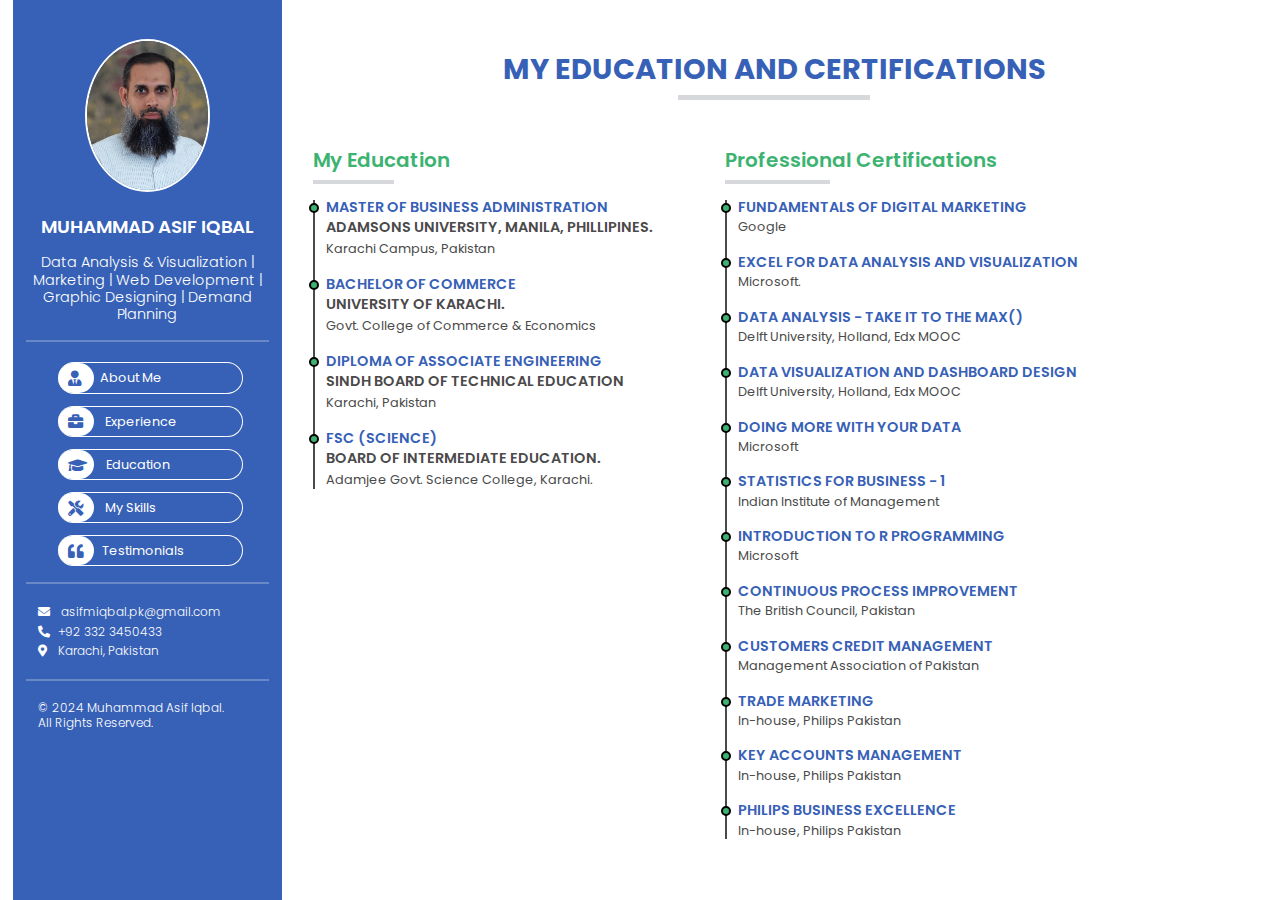
==== education.html @ bdbd3a94 "Copy Original without Portfolio" ====
<!DOCTYPE html>
<html lang="en">

<head>
    <meta charset="UTF-8">
    <meta http-equiv="X-UA-Compatible" content="IE=edge">
    <meta name="viewport" content="width=device-width, initial-scale=1, shrink-to-fit=no">
    <meta name="author" "Consulting Crew">
    <meta name="description" content=" Muhammad Asif Iqbal: Proficient in data analysis, marketing, and design. Drives growth with data-driven strategies and creative solutions.">
    <title>Muhammad Asif Iqbal's Portfolio</title>
    
    <!-- CSS Links -->
    <link rel="stylesheet" href="https://cdnjs.cloudflare.com/ajax/libs/font-awesome/5.15.3/css/all.min.css">
    <link rel="stylesheet" href="https://cdnjs.cloudflare.com/ajax/libs/OwlCarousel2/2.3.4/assets/owl.carousel.min.css">
    <link rel="stylesheet" href="https://cdnjs.cloudflare.com/ajax/libs/OwlCarousel2/2.3.4/assets/owl.theme.default.min.css">
    <link rel="stylesheet" href="https://cdn.jsdelivr.net/npm/bootstrap@5.3.2/dist/css/bootstrap.min.css">
    <link rel="stylesheet" href="style.css">
    <link rel="stylesheet" href="responsive.css">
</head>

<body>
    <div id="sidebar" class="sidebar">

        <button id="toggle-button">&#9776;</button>
        <div id="sidebar-content">
            
            <img src="images/Asif.jpg" alt="Muhammad Asif Iqbal">
            <h3> Muhammad Asif Iqbal</h3>
            <p> Data Analysis & Visualization | Marketing | Web Development | Graphic Designing | Demand Planning</p>
                <hr style="margin-left: auto; margin-right: auto; color: #fff; border-width: 2px;padding-bottom: 0.3rem">
                    <nav class="vertical-nav">
                        <ul>
                            <li><a href="index.html"><i class="fas fa-user-tie nav-icon"></i>About Me</a></li>
                            <li><a href="experience.html"><i class="fas fa-briefcase nav-icon"></i> Experience</a></li>
                            <li><a href="education.html"><i class="fas fa-graduation-cap nav-icon"></i>Education</a></li>
                            <li><a href="skills.html"><i class="fas fa-tools nav-icon"></i> My Skills</a></li>
                            <li><a href="testimonials.html"><i class="fas fa-quote-left nav-icon"></i>Testimonials</a></li>
                        </ul>
                    </nav>
                <hr style="margin-left: auto; margin-right: auto; color: #fff; border-width: 2px; padding-bottom: 0.3rem;">
                    
                    <div class="contacts">
                        <p>                      
                            <a href="mailto:asifmiqbal.pk@gmail.com" style="text-decoration: none; color: #fff;"><i class="fas fa-envelope"></i> asifmiqbal.pk@gmail.com</a>
                        <br>
                            <a href="tel:+923323450433" style="text-decoration: none; color: #fff;"><i class="fas fa-phone-alt"></i>+92 332 3450433</a>
                        <br>
                            <span style="text-decoration: none; color: #fff;"><i class="fas fa-map-marker-alt"></i> Karachi, Pakistan</span>
                        <br>
                        <!---<a href="#" style="text-decoration: none;"><i class="fab fa-linkedin-in"></i></a>---->                        </p>
                    </div>
                <div>
                    <hr style="margin-left: auto; margin-right: auto; color: #fff; border-width: 2px; padding-bottom: 0.2rem;">
    
                <footer class="footer">
                    <p> &copy; 2024 Muhammad Asif Iqbal. <br> All Rights Reserved. </p>
                </footer>
            </div>
    </div>
    </div>

    <div id="main-heading">
            <p>My Education and Certifications</p>
            <hr style="width: 19%; margin-left: auto; margin-right: auto; border-color: rgb(90, 98, 114); border-width: 5px;">
    </div> 
    <div id="main-content">
        
        <div class="left-column">
            <h5 style="text-align: left; font-weight: 550; color:mediumseagreen;">My Education </h5>
            <hr style="width: 20%; margin-top: 5px; border-color:rgb(90, 98, 114); border-width: 4px;">           
                                                                    
                            <section id="resume" class="resume" >
                                            <div class="resume-item">
                                                <h4>Master of Business Administration</h4>
                                                <h5>Adamsons University, Manila, Phillipines.</h5>
                                                <p>Karachi Campus, Pakistan</p>
                                            </div>
                                            <div class="resume-item">
                                                <h4>Bachelor of Commerce</h4>
                                                <h5>University of Karachi.</h5>
                                                <p>Govt. College of Commerce & Economics</p>
                                            </div>
                                            <div class="resume-item">
                                                <h4>Diploma of Associate Engineering</h4>
                                                <h5>Sindh Board of Technical Education</h5>
                                                <p> Karachi, Pakistan</p>
                                            </div>
                                            <div class="resume-item">
                                                <h4>FSC (Science)</h4>
                                                <h5>Board of Intermediate Education.</h5>
                                                <p>Adamjee Govt. Science College, Karachi.</p>
                                            </div>
                            </section>
        
        </div>
        <div class="right-column">
            <h5 style="text-align: left; font-weight: 600; color: mediumseagreen;">Professional Certifications</h5>
                            <hr style="width: 20%; margin-top: 5px; border-color:rgb(90, 98, 114); border-width: 4px;"> 
                                     
                                        <section id="resume" class="resume" >
                                                                             
                                            <div class="resume-item">
                                                <h4>Fundamentals of Digital Marketing</h4>
                                                <p> Google</p>
                                            </div>
                                            <div class="resume-item">
                                                <h4>Excel for Data Analysis and Visualization</h4>
                                                <p>Microsoft.</p>
                                            </div>
                                            <div class="resume-item">
                                                <h4>Data Analysis - Take it to the MAX()</h4>
                                                <p>Delft University, Holland, Edx MOOC</p>
                                            </div>
                                            <div class="resume-item">
                                                <h4>Data Visualization and Dashboard Design</h4>
                                                <p> Delft University, Holland, Edx MOOC</p>
                                            </div>
                                            <div class="resume-item">
                                               <h4>Doing More with Your Data</h4>
                                               <p>Microsoft</p>
                                            </div>
                                            <div class="resume-item">
                                               <h4>Statistics for Business - 1</h4>
                                               <p>Indian Institute of Management</p>
                                            </div>
                                  
                                             <div class="resume-item">
                                               <h4>Introduction to R Programming</h4>
                                               <p>Microsoft</p>
                                            </div>
                                            <div class="resume-item">
                                               <h4>Continuous Process Improvement</h4>
                                               <p>The British Council, Pakistan</p>
                                            </div>
                                            <div class="resume-item">
                                               <h4>Customers Credit Management</h4>
                                               <p>Management Association of Pakistan</p>
                                            </div>
                                            <div class="resume-item">
                                               <h4>Trade Marketing</h4>
                                               <p>In-house, Philips Pakistan</p>
                                            </div>
                                            <div class="resume-item">
                                               <h4>Key Accounts Management</h4>
                                               <p>In-house, Philips Pakistan</p>
                                            </div>
                                            <div class="resume-item">
                                               <h4>Philips Business Excellence</h4>
                                               <p>In-house, Philips Pakistan</p>
                                            </div>
                            </section>
            </div>
    </div>
</div>

<!-- JavaScripts -->
<!-- First, jQuery -->
<script src="https://cdnjs.cloudflare.com/ajax/libs/jquery/3.5.1/jquery.min.js"></script>
<!-- Then, Bootstrap JS bundle (which includes Popper.js) -->
<script src="https://cdn.jsdelivr.net/npm/bootstrap@5.3.2/dist/js/bootstrap.bundle.min.js"></script>
<!-- Owl Carousel -->
<script src="https://cdnjs.cloudflare.com/ajax/libs/OwlCarousel2/2.3.4/owl.carousel.min.js"></script>
<!-- custom script -->
<script src="script.js"></script>

</body>
</html>
---- style.css ----
@import url('https://fonts.googleapis.com/css?family=Poppins:400,500,600,700&display=swap');
*{
  margin: 0;
  padding: 0;
  box-sizing: border-box;
  font-family: 'Poppins', sans-serif;
  transition: background-color 0.5s, color 0.5s; /* Smooth theme transition */
 
}

.sidebar {
    position: fixed;
    display: flex;
    flex-direction: column;
    align-items: center; /* Centers children horizontally */
    justify-content: start; /* Adjust based on where you want the switcher in the sidebar */
    background-color: #3761b6;
    z-index: 1000;
    width: 21%; /* Default width */
    height: 100%;
    transition: width 0.5s;
    left: 1%;
    top: 0;
    padding: 3% 1%;
    overflow-y: auto;
}

#toggle-button {
    display: none; /* Hide by default on larger screens */
    cursor: pointer;
    padding: 7px 11px;
    width: 100%;
    box-sizing: border-box;
    border: none;
    background: #e1eaff; /* Light background for the button */
    text-align: left;
    font-size: large;
}

#sidebar-content {
    display: block; /* Show by default */
    text-align: center;
}

.sidebar img {
    height: 17vh;
    width: auto; /* Adjust image size */
    margin: 1px 10%; /* Center the image */
    border: 2px solid #fff;
    border-radius: 50%; /* This makes the image circular, similar to what 'rounded-circle' class would do */
    margin-bottom: 1.5rem;
}

.sidebar h3 {
  color: #fff; font-size: 1.15em; font-weight: 550; text-transform: uppercase; padding-bottom: 0.5rem;
}

.sidebar p {
  color: #fff; font-size: 0.9em; font-weight: 300; line-height: 1.2em;
}

.contacts {
  width: 100%;
  height: auto;
  color: #ffffff;
  text-align: left;
  padding: 0px 12px;
  z-index: 999;
}

.contacts p {
  font-size: 12px;
  color: #fff;
}
 
.contacts i {
  margin-right: 0.5rem;
  color: #fff;
  padding-bottom: 0.4rem;
}

.footer p {
  position: relative;
  font-size: 12px;
  color: #fff;
  padding: 1px 12px;
  text-align: left;
}
 
#main-heading {
  text-align: center;
  color: #3761b6;
  font-size:1.8em;
  text-transform: uppercase;
  font-weight: 700;
  line-height: 1.2rem;
  margin-bottom: 3rem;
  margin-left: 21%;
  padding-top: 60px;
}

#main-content {
  margin-left: 21%;
  padding: 5px 40px;
  display: flex;
  flex-wrap: wrap;
}

.container {
  display: flex;
  flex-direction: row;
  width: 100%;
  padding: 0;
}

.left-column {
  width: 45%;
  padding-left: 2rem;  padding-right: 0.5rem;
}

.right-column {
  width: 55%;
  padding-right: 1rem;
}

/* =====================================================
            VERTICAL NAVIGATION 
======================================================  */
nav.vertical-nav ul {
    list-style-type: none;
    font-size: 0.8em;
    text-align: left;
    font-weight: 400;
  }
  
  .nav-icon {
    font-size: 1.2em;
    color: #3761b6;
    vertical-align: middle;
    padding-left: 5px;
    padding-top: 1px;
    padding-bottom: 1px;
    margin-right: 11%;
  }
  
  nav.vertical-nav a {
    text-decoration: none;
    color: #fff;
    display: block; /* makes the entire area clickable */
    padding: 5px; /* adds some padding inside the link */
    margin-right: 12%;
    margin-bottom: 12px;
    border-radius: 50px;
    border-top: 1px solid #fff;
    border-bottom: 1px solid #fff;
    border-right: 1px solid #fff;
    border-left: 0px solid #fff;
    position: relative;
    z-index: 1;
  }
  
  nav.vertical-nav a:focus,
  nav.vertical-nav a:hover{
    color: #3761b6;
    font-style: italic;
    -webkit-box-shadow: 0px 0px 4px rgba(0,0,0,.2);
    box-shadow: 0px 0px 10px #e1eaff;
    transform: translateX(5px);
    opacity: 1;
    padding-left: 17px;
    margin-right: 7%;
  }  
  
  nav.vertical-nav a:before{
    content: "";
    background:#fff;
    width: 36px;
    height: 100%;
    border-radius: 50px;
    position: absolute;
    top: 0;
    left: 0;
    z-index: -1;
    transition: all 0.4s ease;
  }
  nav.vertical-nav a:focus:before,
  nav.vertical-nav a:hover:before{
    background:#fff;
    width: 100%;
  }
  
  nav.vertical-nav a:focus:after,
  nav.vertical-nav a:hover:after{ right: 5px; }


/*==============================================
     ABOUT BLOCK CSS
================================================*/

.about-container {
  padding: 3% 4% 0%;
}
  .about-box {
    overflow: hidden;
    text-align:center;
    Border: solid 1px #3761b6;
    border-radius: 11px;
    display: inline-block;
    padding: 0.3rem;
    background:#f6f8fc;
    margin: 0.7rem 0.3rem;
    width: 11vw;
    min-height: 192px;
    vertical-align: top;
  }
  
  .about-box h5 {
    font-size: 1rem;
    font-weight: 600;
    color:#3761b6;
    text-transform: uppercase;
    padding-bottom: 0.4rem;
    padding-top: 0.4rem;
  }
  
  .about-box p {
    font-size: 0.85rem;
    font-weight: 500;
    text-align:center;
    line-height: 1.2rem;
  }
  
  .about-box i {
    font-size: 2rem;
    text-align:center;
    padding-top: 1rem;
    padding-bottom: 1rem;
  }
  
  /*==============================================
         RESUME BLOCK CSS
  ================================================*/
    
    .resume .container {
      width: fit-content;
      align-items: flex-start;
    }
    
    .resume .resume-item::before {
      content: "";
      position: absolute;
      width: 10px;
      height: 10px;
      border-radius: 50px;
      left: -6px;
      top: 3px;
      background-color:mediumseagreen;
      border: 2px solid #000;
    }
      
    .resume .resume-item {
      padding: 0 0 10px 11px;
      border-left: 2px solid #4a4a4a;
      margin-top: 0px;
      position: relative;
      text-align: left;
    }
    
    .resume .resume-item h3 {
      line-height: 1.2;
      position: relative;
      font-size: 1.0rem;
      font-weight: 400;
      color: #3761b6;
      margin-bottom: 3px;
      margin-top: 0px;
    }
    
    .resume .resume-item h4 {
      line-height: 1;
      position: relative;
      font-size: 0.9rem;
      font-weight: 550;
      text-transform: uppercase;
      color: #3761b6;
      margin-bottom: 0.3rem;
    }
    
    .resume .resume-item h5 {
      font-size: 0.9rem;
      font-weight: 550;
      text-transform: uppercase;
      margin-bottom: 0.3rem;
      color: #4a4a4a;
    }
  
    .resume .resume-item h6 {
      line-height: 1.2;
      position: relative;
      font-size: 14px;
      font-weight: 600;
      margin-bottom: 0.2rem;
      color:mediumseagreen;
      text-transform: uppercase;
    }
    
    .resume .resume-item p {
      line-height: 1.3;
      position: relative;
      font-size: 0.8rem;
      font-weight: 400;
      margin-bottom: 9px;
      color: #4a4a4a;
    }
  
    .resume .resume-item:last-child {
      padding-bottom: 0;
    }
    
    .resume .Accomplishments::before{
      content: "";
      position: absolute;
      width: 5px;
      height: 5px;
      border-radius: 50px;
      left: 0px;
      top: 4px;
      color: #3761b6;
    }
  
    .Accomplishments{
    text-align: left;
    font-size: 13px;
    font-weight: 350;
    }
    
    .Accomplishments li{
     padding-bottom: 2px;
      border-left: 0px solid #080808;
      margin-top: 0px;
      text-align: left;
    }

/*==============================================
         SKILLS BLOCK CSS
================================================*/

  .skills-container{
    display: block;
    justify-content: center;
    margin-left: 3rem;
  }

  .skills-box {
    overflow: hidden;
    text-align:center;
    Border: solid 1px #3761b6;
    border-radius: 7px;
    display: inline-block;
    background:#e6eeff6c;
    margin: 0.5rem 0.4em;
    height: 425px;
    width: 31%;
    padding-bottom: 43%;
  }
    
  .skills-box img {
    height: 19%;
    width: auto;
  }

  .skills-box h5 {
    font-size: 1.2em;
    color:#3761b6;
    font-weight: 600;
    text-transform: uppercase;
    padding-bottom: 1.2em;
    padding-top: 0.4rem;
  }
  
  .skills-box li {
    list-style-type: disc;
    text-align:left;
    font-size: 0.9em;
    padding-bottom: 0.4rem;
    line-height: 1.1rem;
    color: #000000;
  }
 
/*==============================================
     TESTIMONOALS BLOCK CSS
================================================*/

.testimonial-content {
    padding: 1rem 5%; /* Adjusted for responsiveness */
    text-align: left;
    vertical-align: middle;
    padding-left: 5rem 5%;
    padding-right: 5rem 5%;
  }
  
  .testimonial-content h4 {
    font-size: 1.4em; /* Adapted for better scaling across devices */
    font-weight: 600;
    text-transform: uppercase;
    margin-top: 0.5rem; /* Added spacing above */
    color: #2C4D91;
  }
  
  .testimonial-content span {
    display: block; /* Ensure it appears on a new line */
    font-size: 0.9em;
    color: #000000;
    margin-bottom: 0.1rem; /* Added spacing below */
  }
  
  .testimonial-content p {
    font-family: Georgia, 'Times New Roman', Times, serif;
    font-size: 0.9em;
    line-height: 1.5;
    color: #000;
    font-weight: normal;
    font-style: italic;
  }
  
  .stars-container {
    padding: 0 0;
    color:  mediumseagreen;
    font-size: 1.3em;
  }
  
  .owl-carousel .owl-nav .owl-prev,
  .owl-carousel .owl-nav .owl-next {
    position: absolute;
    color: #2C4D91 !important;
    top: 50%; /* Position from Top */
  }
  
  .owl-carousel .owl-nav .owl-prev {
    left: -50px;}
  .owl-carousel .owl-nav .owl-next {
    right: -50px;}
  
  /*   Bottom indicators */
  .owl-carousel .owl-dots .owl-dot {
    border-radius: 2px;
 }
  .owl-dots {
    display: -webkit-box;
    display: -webkit-flex;
    display: -ms-flexbox;
    display: flex;
    -ms-flex-pack: center;
    -webkit-justify-content: center;
    justify-content: center;
  }
  
  .owl-carousel .owl-dots .owl-dot {
    width: 0.5rem;
    height: 8px;
    margin: 2rem 0.2rem;
    background: #e6eeffce;
    border: solid 1px#2C4D91;
  }
  
  .owl-carousel .owl-dots .owl-dot:focus {
    outline: none;
  }
  
  .owl-carousel .owl-dots .owl-dot.active {
    background: #2C4D91;
    width: 30px;
    height: 7px;
  }

/*==============================================
     PORTFOLIO BLOCK CSS
================================================*/

#main-content {
  margin-left: 21%;
  padding: 0 12px;
}

.static-content {
  flex-grow: 1;
  height: auto; /* Adjust based on your layout */
  width: 100%;
}

.portfolio-nav {
  width: 100%; /* Use 100% width to fill the container */
  background-color: #e1eaff;
  padding: 0;
  margin: 0;
}

.portfolio-nav ul {
  display: flex;
  flex-direction: row; /* Adjust if needed to make sure it's in line */
  justify-content: center; /* Center the navigation items */
  flex-wrap: wrap; /* Allows items to wrap in small screens */
  align-content: center;
}

.portfolio-nav li {
  text-decoration: none;
  list-style: none;
  margin:0.7rem;
}

.portfolio-nav li a {
  display: inline-flex;
/*  flex-direction: column; /* Stack the icon and text vertically */
  flex-wrap: wrap;
  align-items: center; /* Center items horizontally in the flex container */
  justify-content: center; /* Center items vertically in the flex container */
  text-decoration: none;
  font-size: 13.5px;
  line-height: 1.5rem;
  color: #000000;
  min-width: 8rem;
  padding: 11px 11px;
  background:#ffffff;
  border-radius: 5px;
  border: solid #e1eaff 2px;
  box-shadow: 5px 5px 5px #a0bffd ;
  transition: all 0.5s ease;
}

.portfolio-nav a:hover{ 
  color: #3665c2;
  background:#fff;
  box-shadow: -3px -3px 5px rgba(255, 255, 255, 1), 5px 5px 5px #a0bffd ;
  transform: translateY(-4px);
  transition: transform 0.5s ease;
  border: solid 2px  #366ad1 ; 
}

.portfolio-nav i {
  font-size: 19px;
  margin-right: 0.5rem;
}

.dynamic-content {
  display: block;
  flex-grow: 1;
  overflow-y: auto; /* Makes this area scrollable */
  width: 100%;
  margin: 0;
}

.content-section {
  display: none; /* Hide all sections by default */
}

.content-section h2{
  text-align: center;
  background-color: #e1eaff;
  padding: 0.4rem;
  margin-bottom: 1rem;
  font-size: 1.5rem;
}
.content-section.active {
  display: block; /* Only display the active section */
  align-content: center;
}

.video {
  width: 100%; /* Adjust based on your design preference */
  margin: 5px 5px; /* Adds space above and below, centers horizontally */
  overflow: hidden; /* Prevents content from spilling out */
  position: relative;
  padding-top: 56.25%; /* Aspect ratio for 16:9 videos */
  box-sizing:content-box; /* Ensures padding is included in the width */
}

.video iframe {
  position: absolute;
  top: 0;
  left: 0;
  width: 92%;
  height: 92%;
  align-items: center; /* Center items horizontally in the flex container */
  justify-content: center; /* Center items vertically in the flex container */
}

.video:hover {
  transform: translateY(-5px);
  transition: transform 0.5s ease;
}

.container {
  display: flex;
  flex-wrap: wrap;
  justify-content: space-around; /* Adjust this as needed */
}

.video-card{
  margin: 5px; 
  width: 27rem;
}

.video.card:hover {
transform: translateY(-5px);
transition: transform 0.5s ease;
}

.video-card.card-body {
  text-align: center;
}

.card {
  margin: 2vh 0; 
  width: 17rem;
}

.card:hover {
transform: translateY(-5px);
transition: transform 0.5s ease;
}

.card-body {
  text-align: center;
  color: #000;
  font-size: 0.9em;
  font-weight: 500;
}

.btn-portfolio {
  color: #366ad1;
  background-color: transparent;
  padding: 7px 7px;
  text-decoration: none;
  border: none;
  border-bottom: solid #366ad1 2px;
  margin-bottom: 5px;
}

.btn-portfolio:hover{
  color: #fff;
  background-color: #3761b6;
}

 
/*==============================================
     Branding Portfolio  CSS
================================================*/
.branding-container {
  display: flex;
  flex-direction: column;
  width:100%;
  text-align: left;
}

.branding-menu {
  display: inline-flex;
  flex-wrap: wrap;
  align-items: center; /* Center items horizontally in the flex container */
  justify-content: center; /* Center items vertically in the flex container */
  margin: 0;
}

.branding-content {
  padding: 19px 0;
}

.tab-content {
  align-items: center;
}

.branding-menu ul {
  justify-content: center;
  align-content: center;
  padding: 17px 0px;
  background: #3761b6 !important; /* Adjusted color for a softer look */
}

.branding-menu ul a {
  text-decoration: none;
  padding: 11px 12px;
  color: #333; /* Darker for better readability */
  background: #fff; /* Softer background */
  box-shadow: 2px 2px 5px #e0e0e0; /* Softer shadow */
  border: 1px solid #ddd; /* Lighter border */
  border-radius: 5px;
  font-size: 0.9em; /* Slightly larger */
  font-weight: 400; /* Lighter weight for a modern look */
  transition: background-color 0.3s ease, color 0.3s ease; /* Smoother transition */
  margin: 0.7rem;
  margin-top: 0.1rem;
}

.branding-menu li {
  margin: 0;
  padding: 0;
}

.branding-menu a.active {
  color: #fff !important;
  background: #3761b6 !important; /* Adjusted color for a softer look */
  box-shadow: 3px 3px 6px #fff;
}

.branding-menu a:hover {
  color: #fff;
  background: #5a7dbc; /* Adjusted color for a softer look */
  box-shadow: 3px 3px 6px #fff;
}

.tab-content img {
  max-width: 63%; /* Ensure responsiveness */
  max-height: 50vh; /* Maintain aspect ratio */
  margin: 0.75rem;
  box-shadow: 1px 1px 3px #f1f1f1;
  border-radius: 4px;
}

.portfolio-branding {
  display: flex;
  flex-direction: row;
  padding: 10px;
  align-items: center;
}

.portfolio-branding img {
  width: 50%; /* Ensure responsiveness */
  max-height: 70vh; /* Maintain aspect ratio */
  margin: 1rem;
  box-shadow: 1px 1px 3px #f1f1f1;
  border-radius: 4px;
}

.marketing-branding {
  margin-bottom: 1rem;
  padding-left: 1rem;
  align-items: center; /* Center items horizontally in the flex container */
  justify-content: center; /* Center items vertically in the flex container */
}

.marketing-branding img {
  max-width: 40%; /* Ensure responsiveness */
  max-height: 40vh; /* Maintain aspect ratio */
  margin: 0.75rem;
  box-shadow: 1px 1px 3px #f1f1f1;
  border-radius: 4px;
}

.branding-box {
  overflow-x: auto;
  display: flex;
  flex-direction: row;
  margin-bottom: 1rem;
  padding-left: 1rem;
}

.branding-box p {
  font-weight: 500; /* Adjusted for emphasis */
  color: #000000; /* Softened color */
  font-size: larger;
  margin-top: 19px;
  text-transform: uppercase;
  padding-left: 1rem;
}

.branding-box img {
  max-width: 30%; /* Ensure responsiveness */
  max-height: 30vh; /* Maintain aspect ratio */
  margin: 0.75rem; /* Increased spacing */
}


.logo-branding {
  display: flex;   
  flex-wrap: wrap; 
  justify-content: center;
}

.logo-branding img {
  margin: 0.9rem; /* Increased spacing */
  width: 19%;
  height: fit-content;
  justify-content: center; /* Center items vertically in the flex container */
  box-shadow: 2px 2px 5px #b2c9f8;
  border: 1px solid #ccc; 
  border-radius: 5px;
  transition: background-color 0.3s ease, color 0.3s ease;
}

.container-portfolio-branding {
  display: flex;   
  flex-wrap: wrap; 
  justify-content: center;
}

.portfolio-branding {
  display: flex;
  flex-direction: column;
  box-shadow: 2px 2px 5px #b2c9f8;
  border: 1px solid #ccc; 
  border-radius: 5px;
  transition: background-color 0.3s ease, color 0.3s ease;
  margin: 1rem;
  max-width: 40%; /* Ensure responsiveness */
  max-height: 63vh; /* Maintain aspect ratio */
  justify-content: center;
  }

.portfolio-branding img {
  width: fit-content;
  height: fit-content;
}

.portfolio-branding a {
  text-decoration: none;
  padding: 7px 10px;
  font-size: 0.9em;
  font-weight: 400; 
  transition: background-color 0.3s ease, color 0.3s ease; 
  color: #366ad1; 
  background: #fff; 
  box-shadow: 2px 2px 5px #e0e0e0;
  border: 1px solid #366ad1;
  border-radius: 5px;
}

.marketing-branding {
  display: flex;   
  flex-wrap: wrap; 
  justify-content: center;
}

/* Modal CSS */
/* The Modal (background) */
.modal {
  position: fixed; /* Use fixed positioning */
  padding: 3rem; /* Location of the box */
  display: none; /* Hidden by default */
  top: 0;
  left: 0;
  width: 100vw; /* Cover the full viewport width */
  height: 100vh; /* Cover the full viewport height */
  align-items: center; /* Center vertically */
  justify-content: center; /* Center horizontally */
  vertical-align: middle;
  z-index: 1005; /* Ensure it's above other content */
  background-color: rgba(0,0,0,0.8); /* Semi-transparent background */
}

/* Modal Content (Image) */
.modal-content {
  max-width: 92%; /* Maximum width is the container's width */
  max-height: 92vh; /* Do not exceed the viewport's height */
  object-fit: contain; /* Preserve aspect ratio while fitting in the container */
}

/* Caption of Modal Image */
#caption {
  margin: auto;
  display: block;
  width: 80%;
  max-width: 700px;
  text-align: center;
  color: #ccc;
  padding: 10px 0;
  height: 150px;
}

/* The Close Button */
.close {
  position: absolute;
  top: 12px;
  right: 40px;
  color: #ffffff;
  font-size: 40px;
  font-weight:500;
  transition: 0.5s;
}

.close:hover,
.close:focus {
  color: #e0e0e0;
  text-decoration: none;
  cursor: pointer;
}
---- responsive.css ----
@media (max-width: 600px) {
  .sidebar {
      width: 45px; /* Minimized width on small screens */
  }

  .sidebar.active {
      width: 263px; /* Expand when active */
  }

  #toggle-button {
      display: block; /* Show toggle button on small screens */
  }

  #sidebar-content {
      display: none; /* Hide content by default on small screens */
  }

  .sidebar.active #sidebar-content {
      display: block; /* Show content when sidebar is active */
  }

  .sidebar img {
    width: 33%; /* Adjust image size */
    height: auto;
    margin: 10px 10%; /* Center the image */
    border: 2px solid #fff;
    border-radius: 50%; /* This makes the image circular, similar to what 'rounded-circle' class would do */
    margin-bottom: 1rem;
  }

  .sidebar h3 {
    padding-bottom: 0.1rem;
  }

  .sidebar p {
    font-size: 0.8em; 
    font-weight: 300; 
    line-height: 1.5em;
    padding: 0 10px;
  }
  .contacts {
    width: 100%;
    height: auto;
    text-align: left;
    padding: 0px 12px;
    z-index: 999;
  }
  
  .contacts p {
    font-size: 13px;
  }
   
  .contacts i {
    margin-right: 0.5rem;
    font-size: 13px;
    padding-bottom: 0.4rem;
  }
  
  .footer p {
    position: relative;
    font-size: 12px;
    padding: 5px 12px;
    text-align: left;
  }
 
  
#main-content {
      margin-left: 40px; /* Adjust for minimized sidebar */
      margin-right: 10px; /* Adjust for minimized sidebar */
      padding-left: 1rem;
      padding-right: 0.5rem;
      align-items: center;
      font-size: 0.9em;
  }

 
#main-heading {
  font-size:1.6em;
  text-transform: uppercase;
  font-weight: 600;
  line-height: 1.7rem;
  margin-bottom: 0.5rem;
  margin-left: 30px;
  padding: 10px 10px;
}


.about-container {
  padding: 2% 3%;
}
.about-box {
  padding: 0.35rem;
  margin-right: 0.1em;
  margin-left: 0.3em;
  height: 19vh;
  width: 45%;
}

.about-box h5 {
  font-size: 1.1rem;
  font-weight: 600;
}

.about-box p {
  font-size: 0.8rem;
  line-height: 1.4;
  font-weight: 500;
}

.about-box i {
  font-size: 1.7rem;
}
.skills-container{
  display: block;
  margin-left: 4rem;
  flex-basis: 100%; /* Stack columns vertically on small screens */
  font-size: 0.9em;
  padding: 0;
  margin: 0;
  }

  .skills-container .skills-box {
          width: 72%;
          margin-bottom: 2rem;
          margin-left: 4rem;
          height: auto;
          padding: 0.7rem;
  }

  .skills-box h5 {
    font-size: 1.8em;
    font-weight: 700;
    padding-bottom: 1.2em;
    padding-top: 0.4rem;
  }
  
  .skills-box li {
    font-size: 1.1em;
    padding-bottom: 0.5rem;
  }

  .left-column {
      flex-basis: 100%; /* Stack columns vertically on small screens */
      padding-left: 1.5rem;
  }
  .right-column {
      flex-basis: 100%; /* Stack columns vertically on small screens */
      padding: 0;
      margin-top: 2.5rem;
      padding-left: 1.5rem;
      padding-right: 1rem;
  }
 
/* -------------------- TESTIMONOALS BLOCK CSS -----------------*/

.testimonial-content h4 {
  font-size: 1.2em; /* Adapted for better scaling across devices */
}

.testimonial-content span {
    font-size: 1em;
 }

.testimonial-content p {
  font-size: 1em;
  }

  .owl-carousel .owl-nav .owl-prev {
      display: none;}
  .owl-carousel .owl-nav .owl-next {
      display:none}
  
  .owl-carousel .owl-nav .owl-dot {
    display: block;}


/*-----------Portfolio SECTION----------*/

.portfolio-nav ul {
   padding: 0.4rem 0;
}

.portfolio-nav li {
  margin: 0.2rem;
}

.portfolio-nav li a {
  flex-direction: column; /* Stack the icon and text vertically */
  font-size: 11px;
  line-height: 1rem;
  width: 5rem;
  min-height: 8vh;
  text-wrap: wrap;
  padding: 7px 10px;
  text-align: center;
  line-height: 1.2;
}

.portfolio-nav i {
  font-size: 15px;
  margin-bottom: 0.4rem;
}

.content-section h2{
  padding: 0.4rem;
  margin-bottom: 0.7rem;
  font-size: 1.1rem;
}

.video {
  width: 92%; /* Adjust based on your design preference */
}

.video iframe {
  margin-left: 1rem;
}

.card-body {
  font-size: 0.8em;
}
 
/* ------------- Branding Portfolio  CSS  --------------*/

.branding-content {
  padding: 15px 10px;
}

.branding-menu ul {
  padding: 5px 5px;
}

.branding-menu ul a {
  font-size: 0.8em;
  font-weight: 300;
  margin: 0.3rem;
  width: 5.5rem;
  padding: 0.4rem;
  text-align: center;
  text-wrap: wrap;
}

.branding-menu li {
margin-bottom: 0.4rem;
}

.branding-box img {
  max-height: 20vh;
  width:fit-content;
  margin: 0.5rem; /* Increased spacing */
}

.logo-branding img {
  margin: 0.9rem; /* Increased spacing */
  width: 25%; /* Ensure responsiveness */
  height: auto;
  }
}













/* ============ width upto 800 with Toggle =====*/


@media only screen and (min-width: 601px) and (max-width: 800px) {
 
  .sidebar {
    width: 50px; /* Minimized width on small screens */
}

.sidebar.active {
    width: 272px; /* Expand when active */
}

#toggle-button {
    display: block; /* Show toggle button on small screens */
}

#sidebar-content {
    display: none; /* Hide content by default on small screens */
}

.sidebar.active #sidebar-content {
    display: block; /* Show content when sidebar is active */
}

.sidebar img {
  width: 30%; /* Adjust image size */
  height: auto;
  margin: 10px 10%; /* Center the image */
  border: 2px solid #fff;
  border-radius: 50%; /* This makes the image circular, similar to what 'rounded-circle' class would do */
  margin-bottom: 1rem;
}

.sidebar h3 {
  padding-bottom: 0.5rem;
}

.sidebar p {
  font-size: 0.9em; 
  font-weight: 300; 
  line-height: 1.3em;
  padding: 0 10px;
}
.contacts {
  width: 100%;
  height: auto;
  color: #ffffff;
  text-align: left;
  padding: 0px 12px;
  z-index: 999;
}

.contacts p {
  font-size: 12px;
  color: #fff;
}
 
.contacts i {
  margin-right: 7px;
  color: #fff;
  padding-bottom: 0.5rem;
}

.footer p {
  position: relative;
  font-size: 10px;
  color: #fff;
  padding: 5px 12px;
  text-align: left;
}


#main-content {
    margin-left: 30px; /* Adjust for minimized sidebar */
    margin-right: 0px; /* Adjust for minimized sidebar */
    padding-left: 1.5rem;
    padding-right: 0.5rem;
    align-items: center;
}


#main-heading {
font-size:1.6em;
text-transform: uppercase;
font-weight: 600;
line-height: 1.7rem;
margin-bottom: 0rem;
margin-left: 30px;
padding: 10px 10px;
}

.about-container {
  padding: 2% 3%;
}
.about-box {
  padding: 0.5rem;
  margin-right: 0.3em;
  margin-left: 0.4em;
  height: 17vh;
  width: 30%;
}

.about-box h5 {
  font-size: 1.1rem;
  font-weight: 600;
}

.about-box p {
  font-size: 0.8rem;
  line-height: 1.4;
  font-weight: 500;
}

.about-box i {
  font-size: 1.7rem;
}


.skills-container{
display: block;
flex-basis: 100%; /* Stack columns vertically on small screens */
font-size: 1em;
padding: 0;
margin: 0;
}

.skills-box {
        width: 72%;
        margin-bottom: 1.5rem;
        margin-left: 5rem;
        height: auto;
        padding: 5%;
        vertical-align: top;
        height: 50%;
}


.left-column {
    flex-basis: 100%; /* Stack columns vertically on small screens */
    padding-left: 1.5rem;
}
.right-column {
    flex-basis: 100%; /* Stack columns vertically on small screens */
    padding: 0;
    margin-top: 2.5rem;
    padding-left: 1.5rem;
    padding-right: 1rem;
}

/* -------------------- TESTIMONOALS BLOCK CSS -----------------*/

.testimonial-content h4 {
font-size: 1.2em; /* Adapted for better scaling across devices */
}

.testimonial-content span {
  font-size: 0.8em;
}

.testimonial-content p {
font-size: 0.8em;
}

.owl-carousel .owl-nav .owl-prev {
    display: none;}
.owl-carousel .owl-nav .owl-next {
    display:none}

.owl-carousel .owl-nav .owl-dot {
  display: block;}


/*-----------Portfolio SECTION----------*/

.portfolio-nav ul {
  padding: 0.4rem 0;
 }
 
 .portfolio-nav li {
 margin: 0.4rem;
 }
 
 .portfolio-nav li a {
 flex-direction: column; /* Stack the icon and text vertically */
 font-size: 12px;
 line-height: 1rem;
 min-width: 7rem;
 height: 6.5vh;
 text-wrap: wrap;
 padding: 3px 0;
 text-align: center;
 }
 
 .portfolio-nav i {
 font-size: 15px;
 margin-bottom: 0.4rem;
 }
 
 .content-section h2{
 padding: 0.5rem;
 font-size: 1.3rem;
 }
 
 
 /* ------------- Branding Portfolio  CSS  --------------*/
 
 .branding-content {
 padding: 10px 5px;
 }
 
 .branding-menu ul {
 padding: 10px 5px;
 }
 
 .branding-menu ul a {
 font-size: 0.85em;
 font-weight: 400;
 margin:0 0.7rem;
 width: 6.5rem;
 min-height: 3.5rem;
 padding: 0.4rem 0.7rem;
 text-align: center;
 text-wrap: wrap;
 }
 
 .branding-menu li {
 margin-bottom: 0.2rem;
 }
 
 .branding-box img {
 max-height: 20vh;
 width:fit-content;
 margin: 0.5rem; /* Increased spacing */
 }
 
 .logo-branding img {
 margin: 0.9rem; /* Increased spacing */
 width: 25%; /* Ensure responsiveness */
 height: 25%;
 }
 }
 









@media only screen and (min-width: 801px) and (max-width: 990px) {
 
  .sidebar {
    width: 25%; /* Minimized width on small screens */
    padding: 12px 0;
    
}

.sidebar.active #sidebar-content {
    display: block; /* Show content when sidebar is active */
}

.sidebar img {
  width: 40%; /* Adjust image size */
  height: auto;
  margin: 30px 10%; /* Center the image */
  border: 2px solid #fff;
  border-radius: 50%; /* This makes the image circular, similar to what 'rounded-circle' class would do */
  margin-bottom: 1rem;
}


.sidebar h3 {
  font-size: 99%; 
  font-weight: 550; 
  padding-bottom: 0.3rem;
}

.sidebar p {
  font-size: 80%; 
  font-weight: 300;
  line-height: 1.3em;
  padding: 0 10px;
}


.contacts {
  width: 100%;
  height: auto;
  color: #ffffff;
  text-align: left;
  padding: 0px 5px;
  z-index: 999;
}

.contacts p {
  font-size: 11px;
  color: #fff;
}
 
.contacts i {
  margin-right: 0.2rem;
  color: #fff;
  padding-bottom: 0.5rem;
}

.footer p {
  position: relative;
  font-size: 11px;
  color: #fff;
  padding: 5px 12px;
  text-align: left;
}


#main-content {
    margin-left: 23%; /* Adjust for minimized sidebar */
    margin-right: 0px; /* Adjust for minimized sidebar */
    padding-left: 1.5rem;
    padding-right: 0.5rem;
    align-items: center;
}


#main-heading {
font-size:1.6em;
text-transform: uppercase;
font-weight: 600;
line-height: 1.7rem;
margin-bottom: 0rem;
margin-left: 20%;
padding: 10px 10px;
}


.about-container {
  padding: 2% 3%;
}
.about-box {
  padding: 0.3rem;
  margin-right: 0.1em;
  margin-left: 0.3em;
  height: 19vh;
  width: 30%;
}

.about-box h5 {
  font-size: 1.1rem;
  font-weight: 600;
}

.about-box p {
  font-size: 0.8rem;
  line-height: 1.4;
  font-weight: 500;
}

.about-box i {
  font-size: 1.7rem;
}
.skills-container{
display: block;
font-size: 0.7em;
padding: 0;
margin: 0;
}

.skills-box {
        min-width: 40%;
        margin-bottom: 1.5rem;
        margin-left: 0.5rem;
        height: 400px;
        vertical-align: top;
}

.skills-box li {
  font-size: 1.1em;
  padding-bottom: 0.4rem;
  line-height: 1.1rem;
  color: #000000;
}

.left-column {
    flex-basis: 100%; /* Stack columns vertically on small screens */
    padding-left: 1.5rem;
}
.right-column {
    flex-basis: 100%; /* Stack columns vertically on small screens */
    padding: 0;
    margin-top: 2.5rem;
    padding-left: 1rem;
    padding-right: 1rem;
}

/* -------------------- TESTIMONOALS BLOCK CSS -----------------*/

.testimonial-content h4 {
font-size: 1.2em; /* Adapted for better scaling across devices */
}

.testimonial-content span {
  font-size: 0.8em;
}

.testimonial-content p {
font-size: 0.8em;
}

.owl-carousel .owl-nav .owl-prev {
    display: none;}
.owl-carousel .owl-nav .owl-next {
    display:none}

.owl-carousel .owl-nav .owl-dot {
  display: block;}


/*-----------Portfolio SECTION----------*/

.portfolio-nav ul {
 padding: 0.3rem 0rem;
}

.portfolio-nav li {
margin: 0.4rem;
}

.portfolio-nav li a {
flex-direction: column; /* Stack the icon and text vertically */
font-size: 12.5px;
line-height: 1rem;
min-width: 5.5rem;
min-height: 7vh;
text-wrap: wrap;
padding: 5px 5px;
text-align: center;
}

.portfolio-nav i {
font-size: 15px;
margin-bottom: 0.4rem;
}

.content-section h2{
padding: 0.5rem;
font-size: 1.3rem;
}


/* ------------- Branding Portfolio  CSS  --------------*/

.branding-content {
padding: 10px 5px;
}

.branding-menu ul {
padding: 10px 5px;
}

.branding-menu ul a {
font-size: 0.85em;
font-weight: 400;
margin:0 0.7rem;
width: 6.5rem;
min-height: 3.5rem;
padding: 0.4rem 0.7rem;
text-align: center;
text-wrap: wrap;
}

.branding-menu li {
margin-bottom: 0.2rem;
}

.branding-box img {
max-height: 20vh;
width:fit-content;
margin: 0.5rem; /* Increased spacing */
}

.logo-branding img {
margin: 0.9rem; /* Increased spacing */
width: 25%; /* Ensure responsiveness */
height: 25%;
}
}








@media only screen and (min-width: 991px) and (max-width: 1190px) {
 
.sidebar {
    width: 23% /* Minimized width on small screens */
}


#toggle-button {
    display: none; /* Show toggle button on small screens */
}

#sidebar-content {
    display: block; /* Hide content by default on small screens */
}

.sidebar.active #sidebar-content {
    display: block; /* Show content when sidebar is active */
}

.sidebar img {
  width: 40%; /* Adjust image size */
  height: auto;
  margin: 10px 10%; /* Center the image */
  border: 2px solid #fff;
  border-radius: 50%; /* This makes the image circular, similar to what 'rounded-circle' class would do */
  margin-bottom: 1rem;
}

.sidebar h3 {
  font-size: 98%; 
  font-weight: 550; 
  padding-bottom: 0.5rem;
}

.sidebar p {
  font-size: 80%; 
  font-weight: 300;
  line-height: 1.2em;
}

.contacts {
  width: 100%;
  height: auto;
  color: #ffffff;
  text-align: left;
  padding: 0px 12px;
  z-index: 999;
}

.contacts p {
  font-size: 12px;
  color: #fff;
}
 
.contacts i {
  margin-right: 9px;
  color: #fff;
  padding-bottom: 0.5rem;
}

.footer p {
  position: relative;
  font-size: 12px;
  color: #fff;
  padding: 5px 12px;
  text-align: left;
}


#main-content {
      margin-left: 21%;
      padding: 5px 30px;
      display: flex;
      flex-wrap: wrap;
}


#main-heading {
font-size:1.6em;
text-transform: uppercase;
font-weight: 600;
line-height: 1.7rem;
margin-bottom: 0rem;
margin-left: 250px;
padding: 10px 10px;
}

.skills-container{
display: block;
margin-left: 25%;
flex-basis: 100%; /* Stack columns vertically on small screens */
font-size: 0.9em;
padding: 0;
margin: 0;
}

.skills-box {
        width: 30%;
        margin-bottom: 1.5rem;
        margin-left: 0.3rem;
        padding: 0.2rem;
        vertical-align: top;
        min-height: 450px;

}

.left-column {
    flex-basis: 45%; /* Stack columns vertically on small screens */
    padding-left: 1.5rem;
    margin-top: 1.5rem;
    
}
.right-column {
    flex-basis: 55%; /* Stack columns vertically on small screens */
    padding: 0;
    margin-top: 1.5rem;
    padding-left: 1.5rem;
    padding-right: 1rem;
}

/* -------------------- TESTIMONOALS BLOCK CSS -----------------*/

.testimonial-content h4 {
font-size: 1.2em; /* Adapted for better scaling across devices */
}

.testimonial-content span {
  font-size: 0.8em;
}

.testimonial-content p {
font-size: 0.8em;
}

.owl-carousel .owl-nav .owl-prev {
    display: none;}
.owl-carousel .owl-nav .owl-next {
    display:none}

.owl-carousel .owl-nav .owl-dot {
  display: block;}


/*-----------Portfolio SECTION----------*/

.portfolio-nav ul {
  padding: 0.4rem 0;
 }
 
 .portfolio-nav li {
 margin: 0.5rem;
 }
 
 .portfolio-nav li a {
 flex-direction: column; /* Stack the icon and text vertically */
 font-size: 13px;
 line-height: 1rem;
 width: 7.5rem;
 min-height: 6.5vh;
 text-wrap: wrap;
 padding: 3px 0;
 text-align: center;
 }
 
 .portfolio-nav i {
 font-size: 15px;
 margin-bottom: 0.3rem;
 }
 
 .content-section h2{
 padding: 0.5rem;
 font-size: 1.3rem;
 }
 
 
 /* ------------- Branding Portfolio  CSS  --------------*/
 
 .branding-content {
 padding: 10px 5px;
 }
 
 .branding-menu ul {
 padding: 10px 5px;
 }
 
 .branding-menu ul a {
 font-size: 0.85em;
 font-weight: 400;
 margin:0 0.7rem;
 width: 6.5rem;
 min-height: 3.5rem;
 padding: 0.4rem 0.7rem;
 text-align: center;
 text-wrap: wrap;
 }
 
 .branding-menu li {
 margin-bottom: 0.2rem;
 }
 
 .branding-box img {
 max-height: 20vh;
 width:fit-content;
 margin: 0.5rem; /* Increased spacing */
 }
 
 .logo-branding img {
 margin: 0.9rem; /* Increased spacing */
 width: 25%; /* Ensure responsiveness */
 height: 25%;
 }
 }
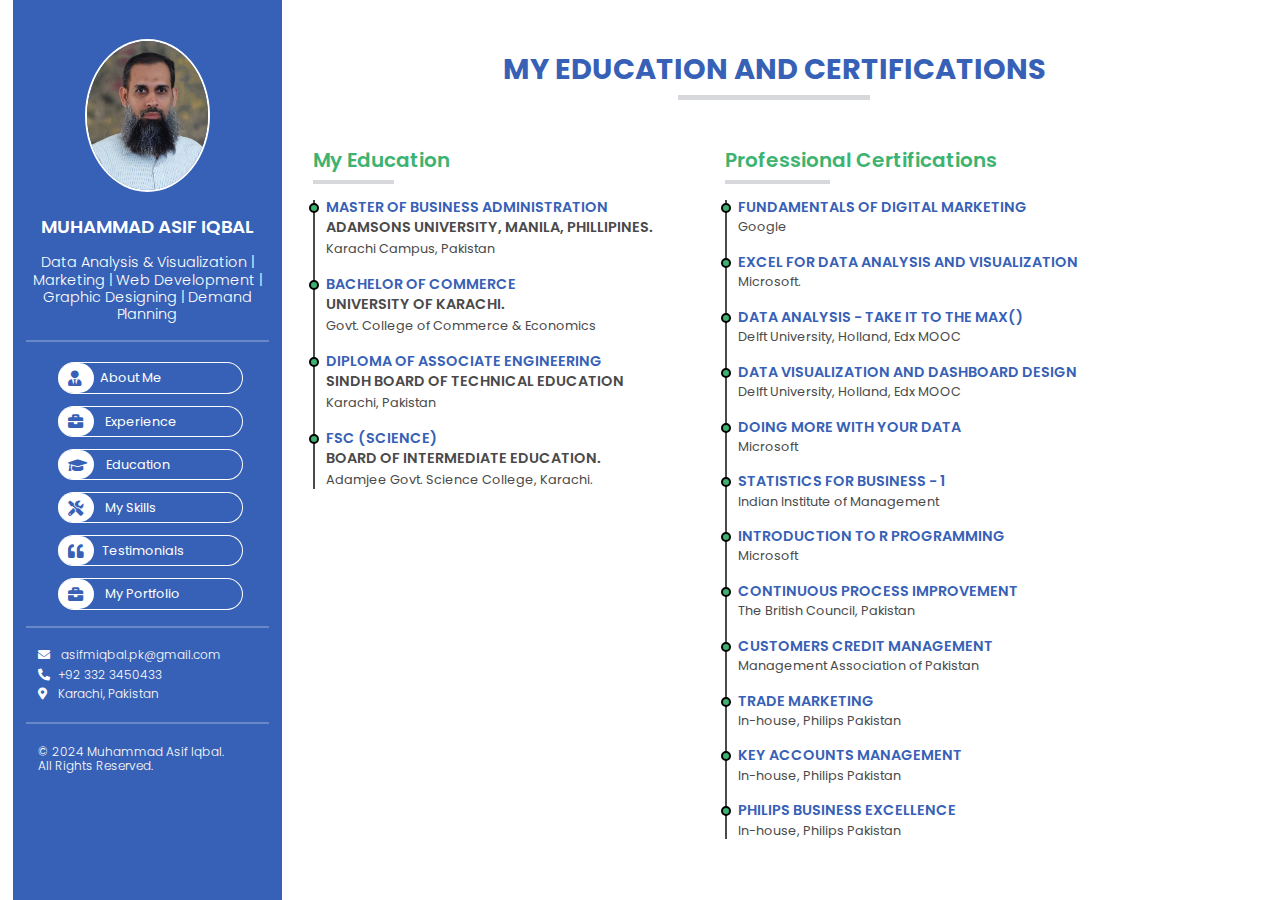
==== commit aae73621: "Copy Original with Portfolio" ====
--- a/education.html
+++ b/education.html
@@ -35,6 +35,7 @@
                             <li><a href="education.html"><i class="fas fa-graduation-cap nav-icon"></i>Education</a></li>
                             <li><a href="skills.html"><i class="fas fa-tools nav-icon"></i> My Skills</a></li>
                             <li><a href="testimonials.html"><i class="fas fa-quote-left nav-icon"></i>Testimonials</a></li>
+                            <li><a href="portfolio.html"><i class="fas fa-briefcase nav-icon"></i> My Portfolio</a></li>
                         </ul>
                     </nav>
                 <hr style="margin-left: auto; margin-right: auto; color: #fff; border-width: 2px; padding-bottom: 0.3rem;">
